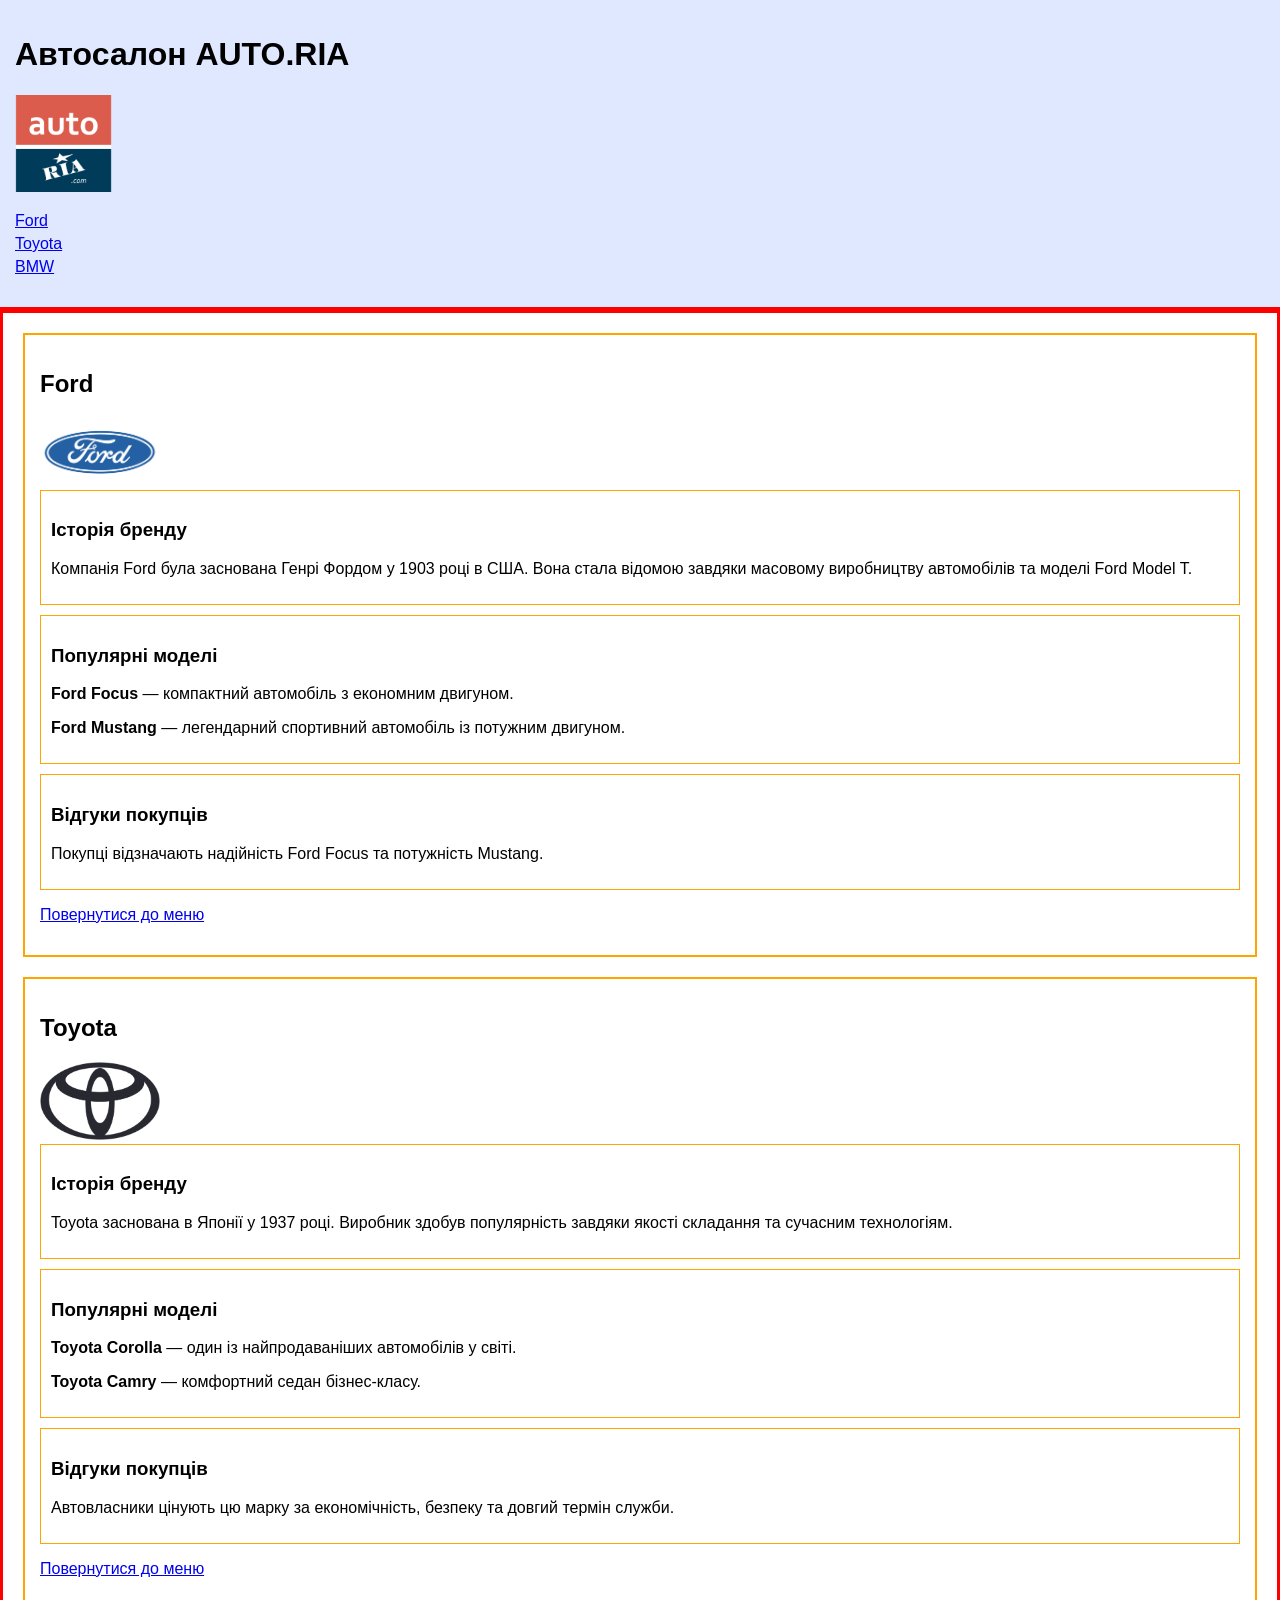
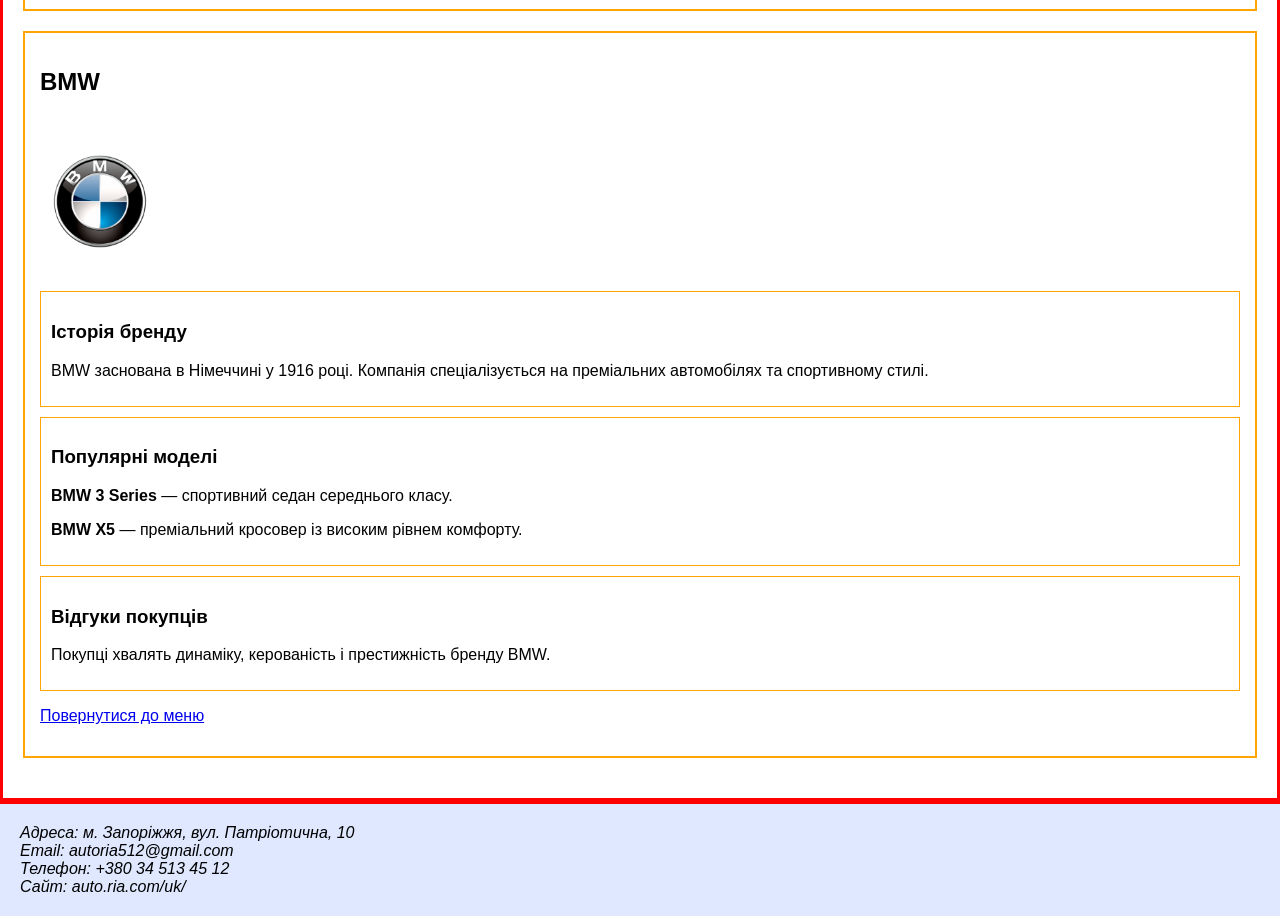
==== index.html @ 65138128 "first commit" ====
<!DOCTYPE html>
<html lang="uk">
<head>
    <meta charset="UTF-8">
    <title>Автосалон AUTO.RIA</title>
    <link rel="stylesheet" type="text/css" href="style.css">
</head>
<body>

<body>
<header>
    <h1 id="top">Автосалон AUTO.RIA</h1>

    <img src="/images/autoria512.png" alt="Логотип магазину" width="97">

    <nav>
        <ul>
            <li><a href="#ford">Ford</a></li>
            <li><a href="#toyota">Toyota</a></li>
            <li><a href="#bmw">BMW</a></li>
        </ul>
    </nav>
</header>

<main>

    <article id="ford">
        <h2>Ford</h2>
        <img src="/images/ford.png" 
             alt="Логотип Ford" width="120">

        <section>
            <h3>Історія бренду</h3>
            <p>Компанія Ford була заснована Генрі Фордом у 1903 році в США. 
            Вона стала відомою завдяки масовому виробництву автомобілів та моделі Ford Model T.</p>
        </section>

        <section>
            <h3>Популярні моделі</h3>
            <p><strong>Ford Focus</strong> — компактний автомобіль з економним двигуном.</p>
            <p><strong>Ford Mustang</strong> — легендарний спортивний автомобіль із потужним двигуном.</p>
        </section>

        <section>
            <h3>Відгуки покупців</h3>
            <p>Покупці відзначають надійність Ford Focus та потужність Mustang.</p>
        </section>

        <p><a href="#top">Повернутися до меню</a></p>
    </article>

    <article id="toyota">
        <h2>Toyota</h2>
        <img src="/images/toyota.png" 
             alt="Логотип Toyota" width="120">

        <section>
            <h3>Історія бренду</h3>
            <p>Toyota заснована в Японії у 1937 році. 
            Виробник здобув популярність завдяки якості складання та сучасним технологіям.</p>
        </section>

        <section>
            <h3>Популярні моделі</h3>
            <p><strong>Toyota Corolla</strong> — один із найпродаваніших автомобілів у світі.</p>
            <p><strong>Toyota Camry</strong> — комфортний седан бізнес-класу.</p>
        </section>

        <section>
            <h3>Відгуки покупців</h3>
            <p>Автовласники цінують цю марку за економічність, безпеку та довгий термін служби.</p>
        </section>

        <p><a href="#top">Повернутися до меню</a></p>
    </article>

    <article id="bmw">
        <h2>BMW</h2>
        <img src="/images/bmw.png" 
             alt="Логотип BMW" width="120">

        <section>
            <h3>Історія бренду</h3>
            <p>BMW заснована в Німеччині у 1916 році. 
            Компанія спеціалізується на преміальних автомобілях та спортивному стилі.</p>
        </section>

        <section>
            <h3>Популярні моделі</h3>
            <p><strong>BMW 3 Series</strong> — спортивний седан середнього класу.</p>
            <p><strong>BMW X5</strong> — преміальний кросовер із високим рівнем комфорту.</p>
        </section>

        <section>
            <h3>Відгуки покупців</h3>
            <p>Покупці хвалять динаміку, керованість і престижність бренду BMW.</p>
        </section>

        <p><a href="#top">Повернутися до меню</a></p>
    </article>

</main>

<footer>
    <address>
        Адреса: м. Запоріжжя, вул. Патріотична, 10 <br>
        Email: autoria512@gmail.com <br>
        Телефон: +380 34 513 45 12 <br>
        Сайт: auto.ria.com/uk/
    </address>
</footer>

</body>
</html>

</body>
</html>
---- style.css ----
body {
    font-family: Arial, sans-serif;
    margin: 0;
}
head {
    border-top: 3px solid red;
}
header {
    background: #dfe8ff;
    padding: 15px;
    border-bottom: 3px solid red;
}

nav ul {
    list-style: none;
    padding: 0;
}

nav li {
    margin: 5px 0;
}

main {
    border: 3px solid red;
    padding: 20px;
}

article {
    border: 2px solid orange;
    padding: 15px;
    margin-bottom: 20px;
}

section {
    border: 1px solid orange;
    padding: 10px;
    margin-bottom: 10px;
}

footer {
    background: #dfe8ff;
    padding: 20px;
    border-top: 3px solid red;
}
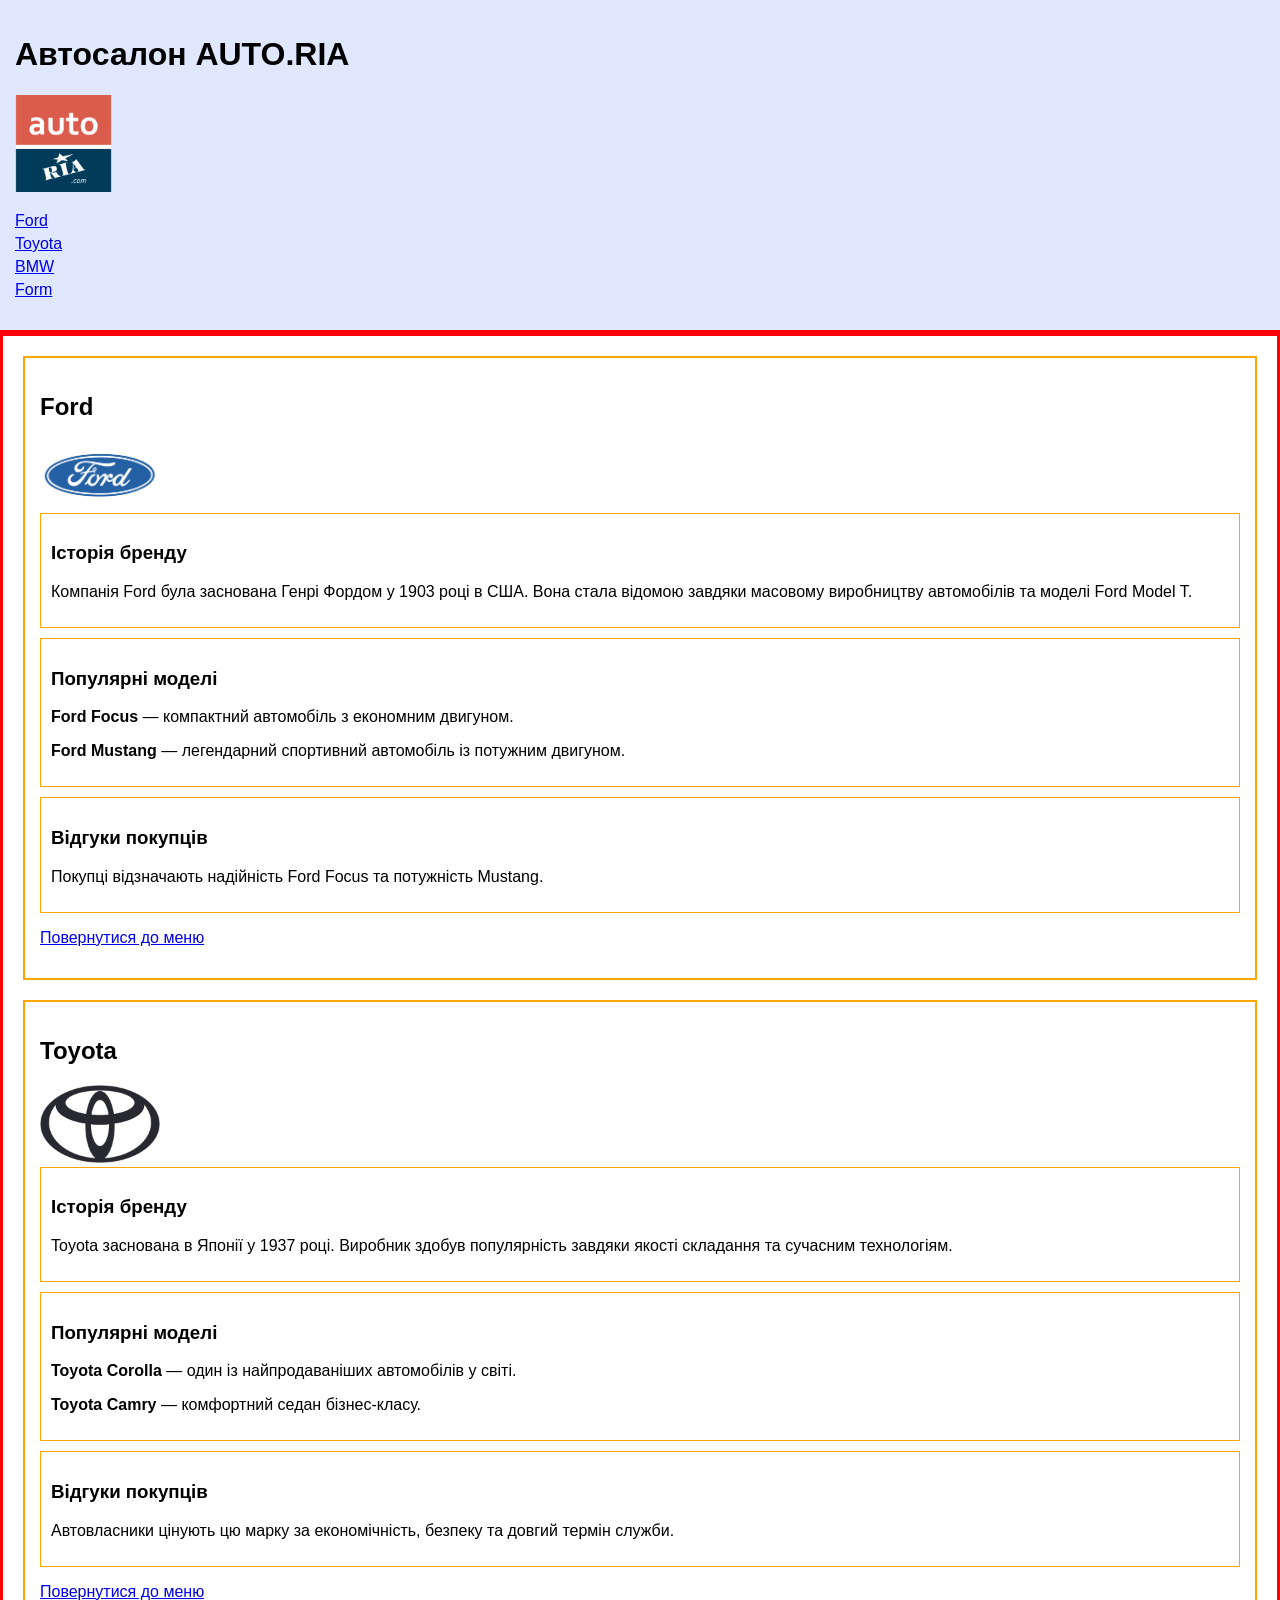
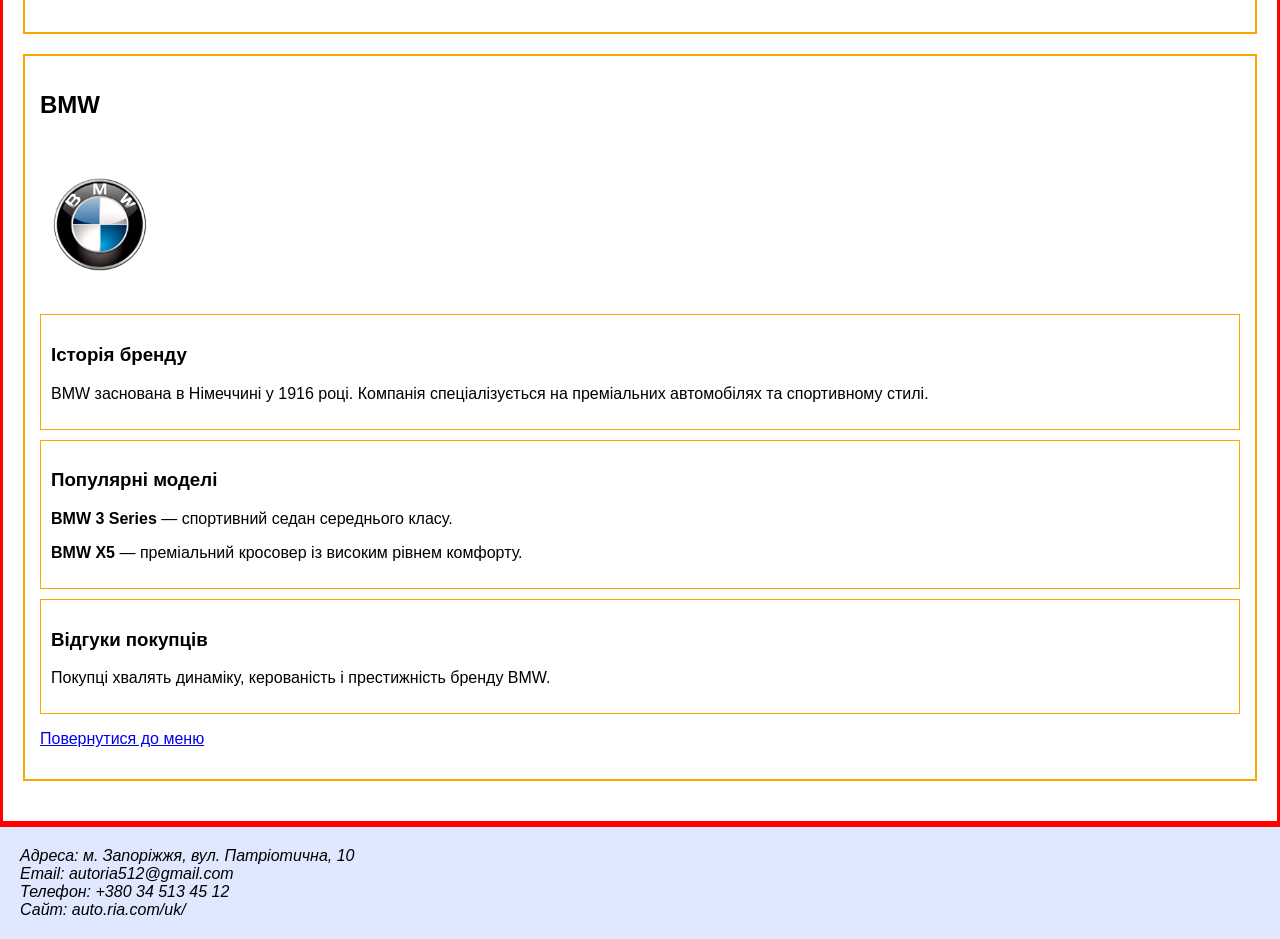
==== commit cdf3aeb2: "Form is done" ====
--- a/index.html
+++ b/index.html
@@ -3,21 +3,21 @@
 <head>
     <meta charset="UTF-8">
     <title>Автосалон AUTO.RIA</title>
-    <link rel="stylesheet" type="text/css" href="style.css">
+    <link rel="stylesheet" type="text/css" href="./assets/css/style.css">
 </head>
 <body>
 
-<body>
 <header>
     <h1 id="top">Автосалон AUTO.RIA</h1>
 
-    <img src="/images/autoria512.png" alt="Логотип магазину" width="97">
+    <img src="./assets/images/autoria512.png" alt="Логотип магазину" width="97">
 
     <nav>
         <ul>
             <li><a href="#ford">Ford</a></li>
             <li><a href="#toyota">Toyota</a></li>
             <li><a href="#bmw">BMW</a></li>
+            <li><a href="./forn.html">Form</a></li>
         </ul>
     </nav>
 </header>
@@ -26,7 +26,7 @@
 
     <article id="ford">
         <h2>Ford</h2>
-        <img src="/images/ford.png" 
+        <img src="./assets/images/ford.png" 
              alt="Логотип Ford" width="120">
 
         <section>
@@ -46,12 +46,12 @@
             <p>Покупці відзначають надійність Ford Focus та потужність Mustang.</p>
         </section>
 
-        <p><a href="#top">Повернутися до меню</a></p>
+        <p><a href="/">Повернутися до меню</a></p>
     </article>
 
     <article id="toyota">
         <h2>Toyota</h2>
-        <img src="/images/toyota.png" 
+        <img src="./assets/images/toyota.png" 
              alt="Логотип Toyota" width="120">
 
         <section>
@@ -71,12 +71,12 @@
             <p>Автовласники цінують цю марку за економічність, безпеку та довгий термін служби.</p>
         </section>
 
-        <p><a href="#top">Повернутися до меню</a></p>
+        <p><a href="/">Повернутися до меню</a></p>
     </article>
 
     <article id="bmw">
         <h2>BMW</h2>
-        <img src="/images/bmw.png" 
+        <img src="./assets/images/bmw.png" 
              alt="Логотип BMW" width="120">
 
         <section>
@@ -96,7 +96,7 @@
             <p>Покупці хвалять динаміку, керованість і престижність бренду BMW.</p>
         </section>
 
-        <p><a href="#top">Повернутися до меню</a></p>
+        <p><a href="/">Повернутися до меню</a></p>
     </article>
 
 </main>
@@ -111,7 +111,4 @@
 </footer>
 
 </body>
-</html>
-
-</body>
 </html>
--- a/assets/css/style.css
+++ b/assets/css/style.css
@@ -0,0 +1,42 @@
+body {
+    font-family: Arial, sans-serif;
+    margin: 0;
+}
+
+header {
+    background: #dfe8ff;
+    padding: 15px;
+    border-bottom: 3px solid red;
+}
+
+nav ul {
+    list-style: none;
+    padding: 0;
+}
+
+nav li {
+    margin: 5px 0;
+}
+
+main {
+    border: 3px solid red;
+    padding: 20px;
+}
+
+article {
+    border: 2px solid orange;
+    padding: 15px;
+    margin-bottom: 20px;
+}
+
+section {
+    border: 1px solid orange;
+    padding: 10px;
+    margin-bottom: 10px;
+}
+
+footer {
+    background: #dfe8ff;
+    padding: 20px;
+    border-top: 3px solid red;
+}
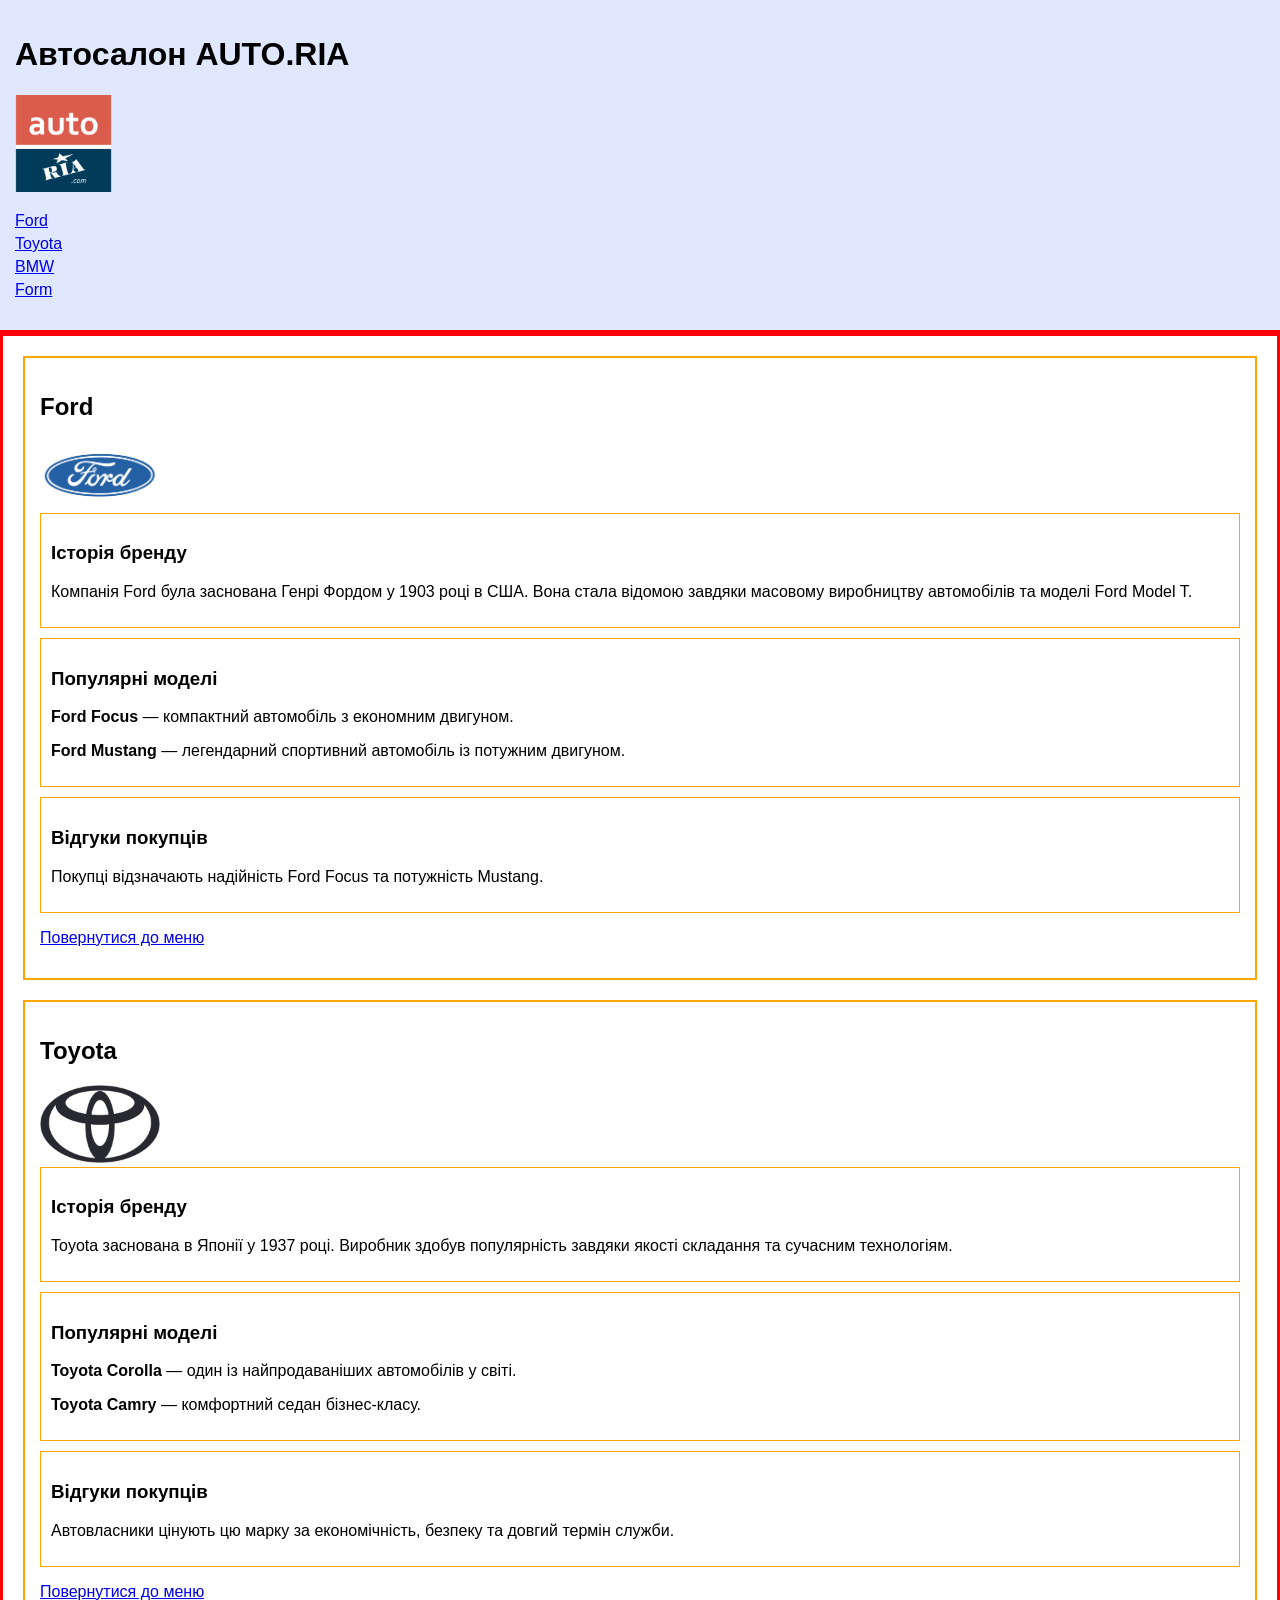
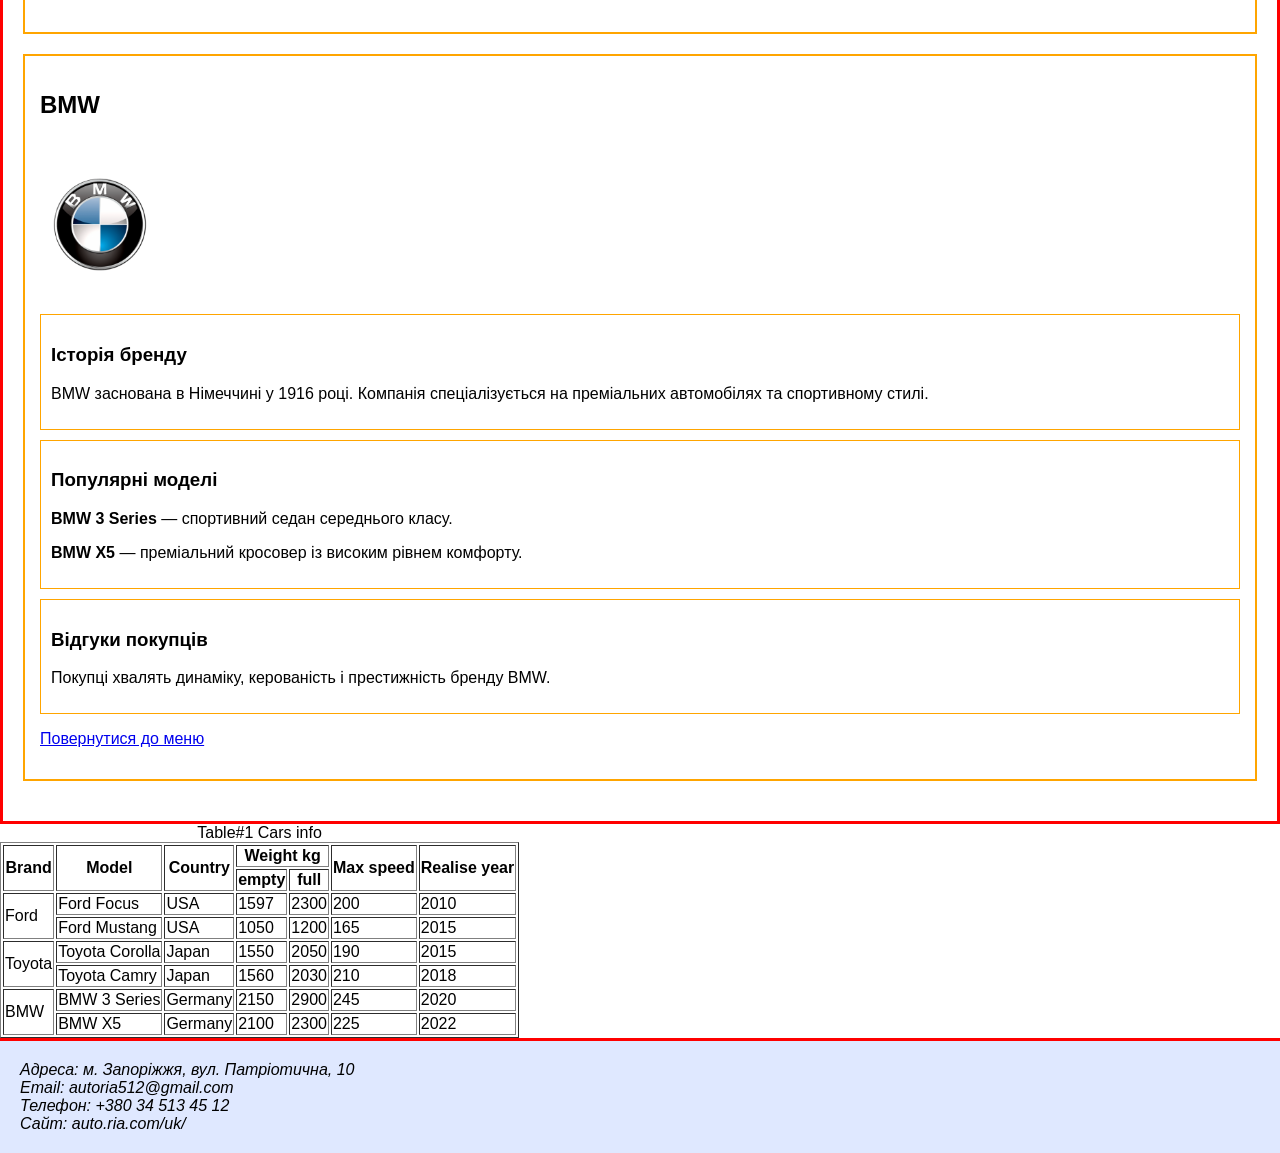
==== commit 8300b820: "Table is done" ====
--- a/index.html
+++ b/index.html
@@ -17,7 +17,7 @@
             <li><a href="#ford">Ford</a></li>
             <li><a href="#toyota">Toyota</a></li>
             <li><a href="#bmw">BMW</a></li>
-            <li><a href="./forn.html">Form</a></li>
+            <li><a href="./assets/html/form.html">Form</a></li>
         </ul>
     </nav>
 </header>
@@ -101,6 +101,78 @@
 
 </main>
 
+
+<table border="1">
+    <caption>Table#1 Cars info</caption>
+    <thead>
+        <tr>
+            <th rowspan="2">Brand</th>
+            <th rowspan="2">Model</th>
+            <th rowspan="2">Country</th>
+            <th colspan="2">Weight kg</th>
+            <th rowspan="2">Max speed</th>
+            <th rowspan="2">Realise year</th>
+        </tr>
+        <tr>
+            <th>empty</th>
+            <th>full</th>
+        </tr>
+    </thead>
+    <tbody>
+        <tr>
+            <td rowspan="2">Ford</td>
+            <td>Ford Focus </td>
+            <td>USA</td>
+            <td>1597</td>
+            <td>2300</td>
+            <td>200</td>
+            <td>2010</td>
+        </tr>
+        <tr>
+            <td>Ford Mustang</td>
+            <td>USA</td>
+            <td>1050</td>
+            <td>1200</td>
+            <td>165</td>
+            <td>2015</td>
+        </tr>
+        <tr>
+            <td rowspan="2">Toyota</td>
+            <td>Toyota Corolla</td>
+            <td>Japan</td>
+            <td>1550</td>
+            <td>2050</td>
+            <td>190</td>
+            <td>2015</td>
+        </tr>
+        <tr>
+            <td>Toyota Camry</td>
+            <td>Japan</td>
+            <td>1560</td>
+            <td>2030</td>
+            <td>210</td>
+            <td>2018</td>
+        </tr>
+        <tr>
+            <td rowspan="2">BMW</td>
+            <td>BMW 3 Series</td>
+            <td>Germany</td>
+            <td>2150</td>
+            <td>2900</td>
+            <td>245</td>
+            <td>2020</td>
+        </tr>
+        <tr>
+            <td>BMW X5 </td>
+            <td>Germany</td>
+            <td>2100</td>
+            <td>2300</td>
+            <td>225</td>
+            <td>2022</td>
+        </tr>
+    </tbody>
+</table>
+
 <footer>
     <address>
         Адреса: м. Запоріжжя, вул. Патріотична, 10 <br>
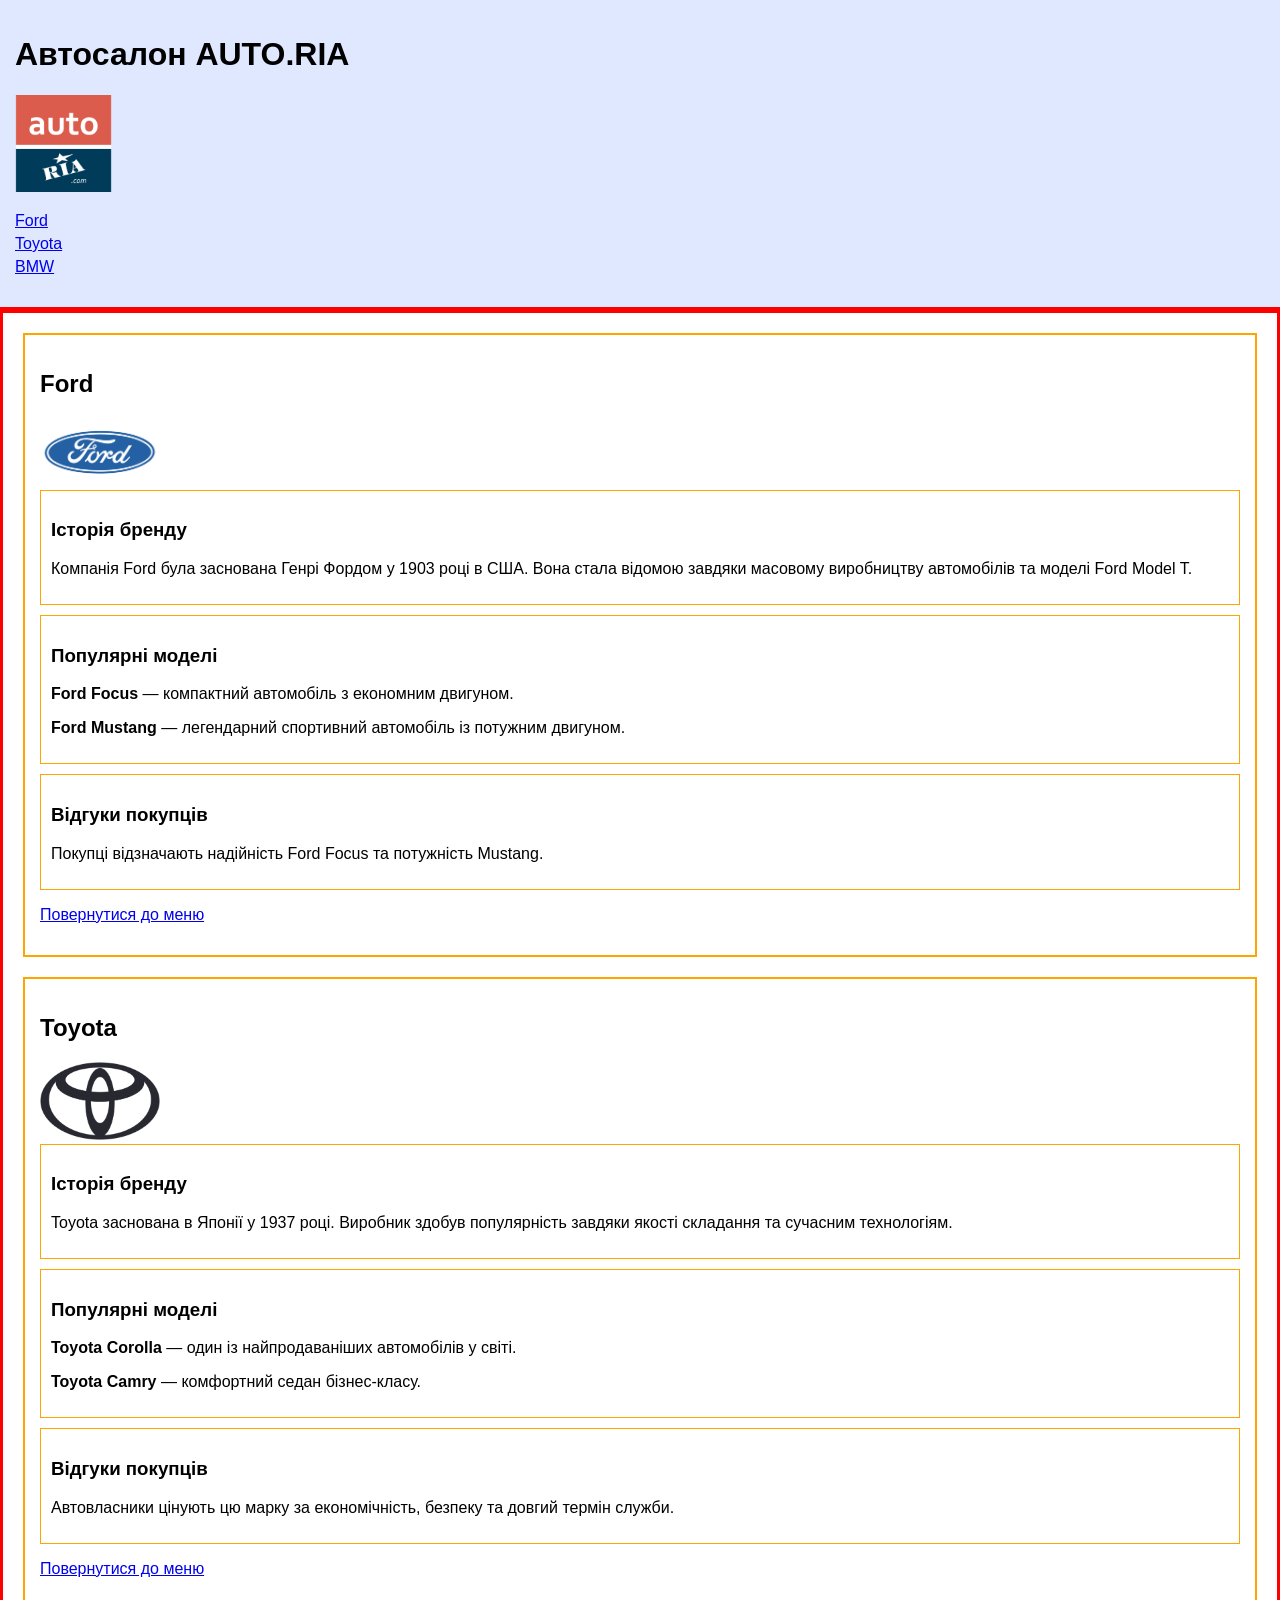
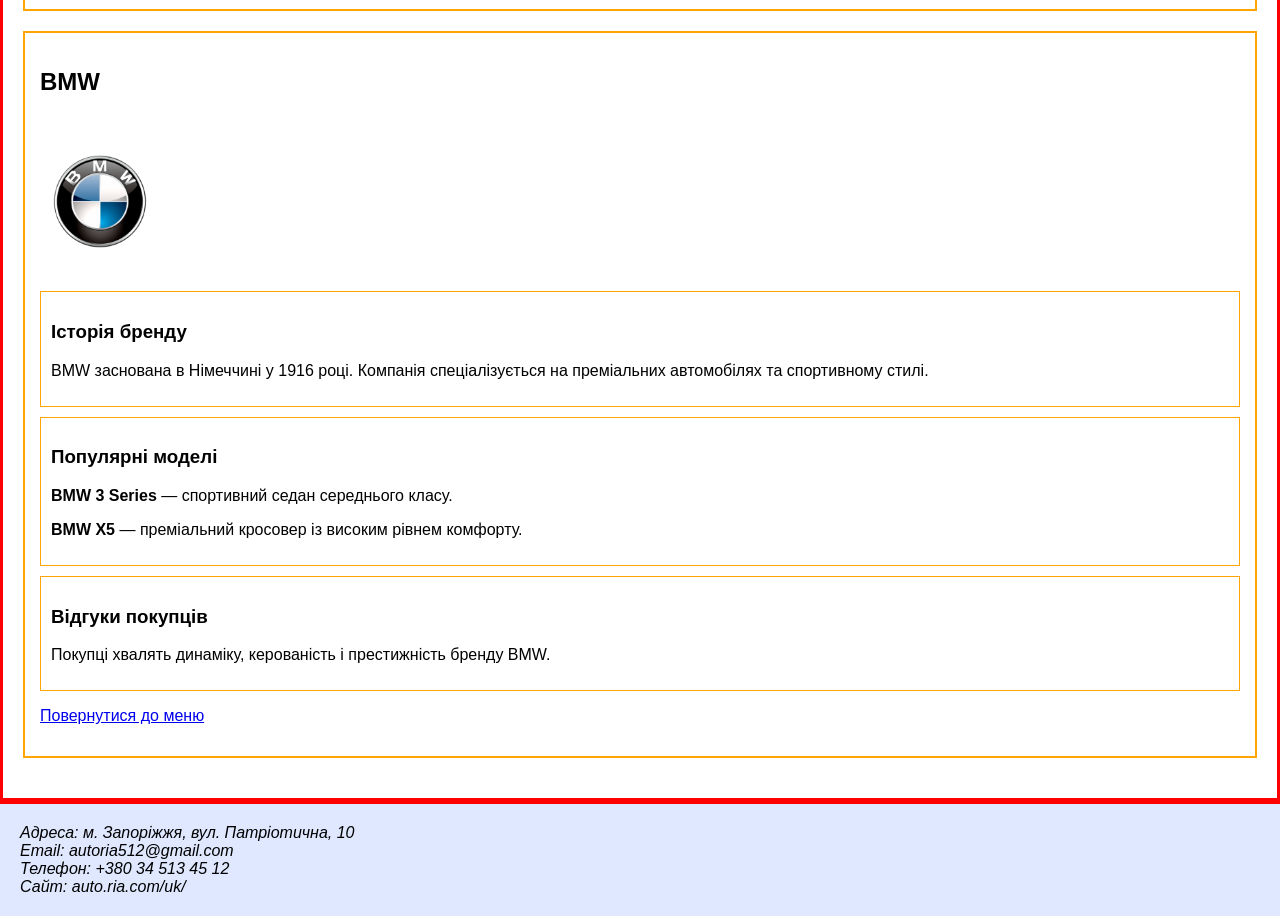
==== commit a64c9446: "Working with a main branch #2" ====
--- a/index.html
+++ b/index.html
@@ -17,7 +17,6 @@
             <li><a href="#ford">Ford</a></li>
             <li><a href="#toyota">Toyota</a></li>
             <li><a href="#bmw">BMW</a></li>
-            <li><a href="./assets/html/form.html">Form</a></li>
         </ul>
     </nav>
 </header>
@@ -101,78 +100,6 @@
 
 </main>
 
-
-<table border="1">
-    <caption>Table#1 Cars info</caption>
-    <thead>
-        <tr>
-            <th rowspan="2">Brand</th>
-            <th rowspan="2">Model</th>
-            <th rowspan="2">Country</th>
-            <th colspan="2">Weight kg</th>
-            <th rowspan="2">Max speed</th>
-            <th rowspan="2">Realise year</th>
-        </tr>
-        <tr>
-            <th>empty</th>
-            <th>full</th>
-        </tr>
-    </thead>
-    <tbody>
-        <tr>
-            <td rowspan="2">Ford</td>
-            <td>Ford Focus </td>
-            <td>USA</td>
-            <td>1597</td>
-            <td>2300</td>
-            <td>200</td>
-            <td>2010</td>
-        </tr>
-        <tr>
-            <td>Ford Mustang</td>
-            <td>USA</td>
-            <td>1050</td>
-            <td>1200</td>
-            <td>165</td>
-            <td>2015</td>
-        </tr>
-        <tr>
-            <td rowspan="2">Toyota</td>
-            <td>Toyota Corolla</td>
-            <td>Japan</td>
-            <td>1550</td>
-            <td>2050</td>
-            <td>190</td>
-            <td>2015</td>
-        </tr>
-        <tr>
-            <td>Toyota Camry</td>
-            <td>Japan</td>
-            <td>1560</td>
-            <td>2030</td>
-            <td>210</td>
-            <td>2018</td>
-        </tr>
-        <tr>
-            <td rowspan="2">BMW</td>
-            <td>BMW 3 Series</td>
-            <td>Germany</td>
-            <td>2150</td>
-            <td>2900</td>
-            <td>245</td>
-            <td>2020</td>
-        </tr>
-        <tr>
-            <td>BMW X5 </td>
-            <td>Germany</td>
-            <td>2100</td>
-            <td>2300</td>
-            <td>225</td>
-            <td>2022</td>
-        </tr>
-    </tbody>
-</table>
-
 <footer>
     <address>
         Адреса: м. Запоріжжя, вул. Патріотична, 10 <br>
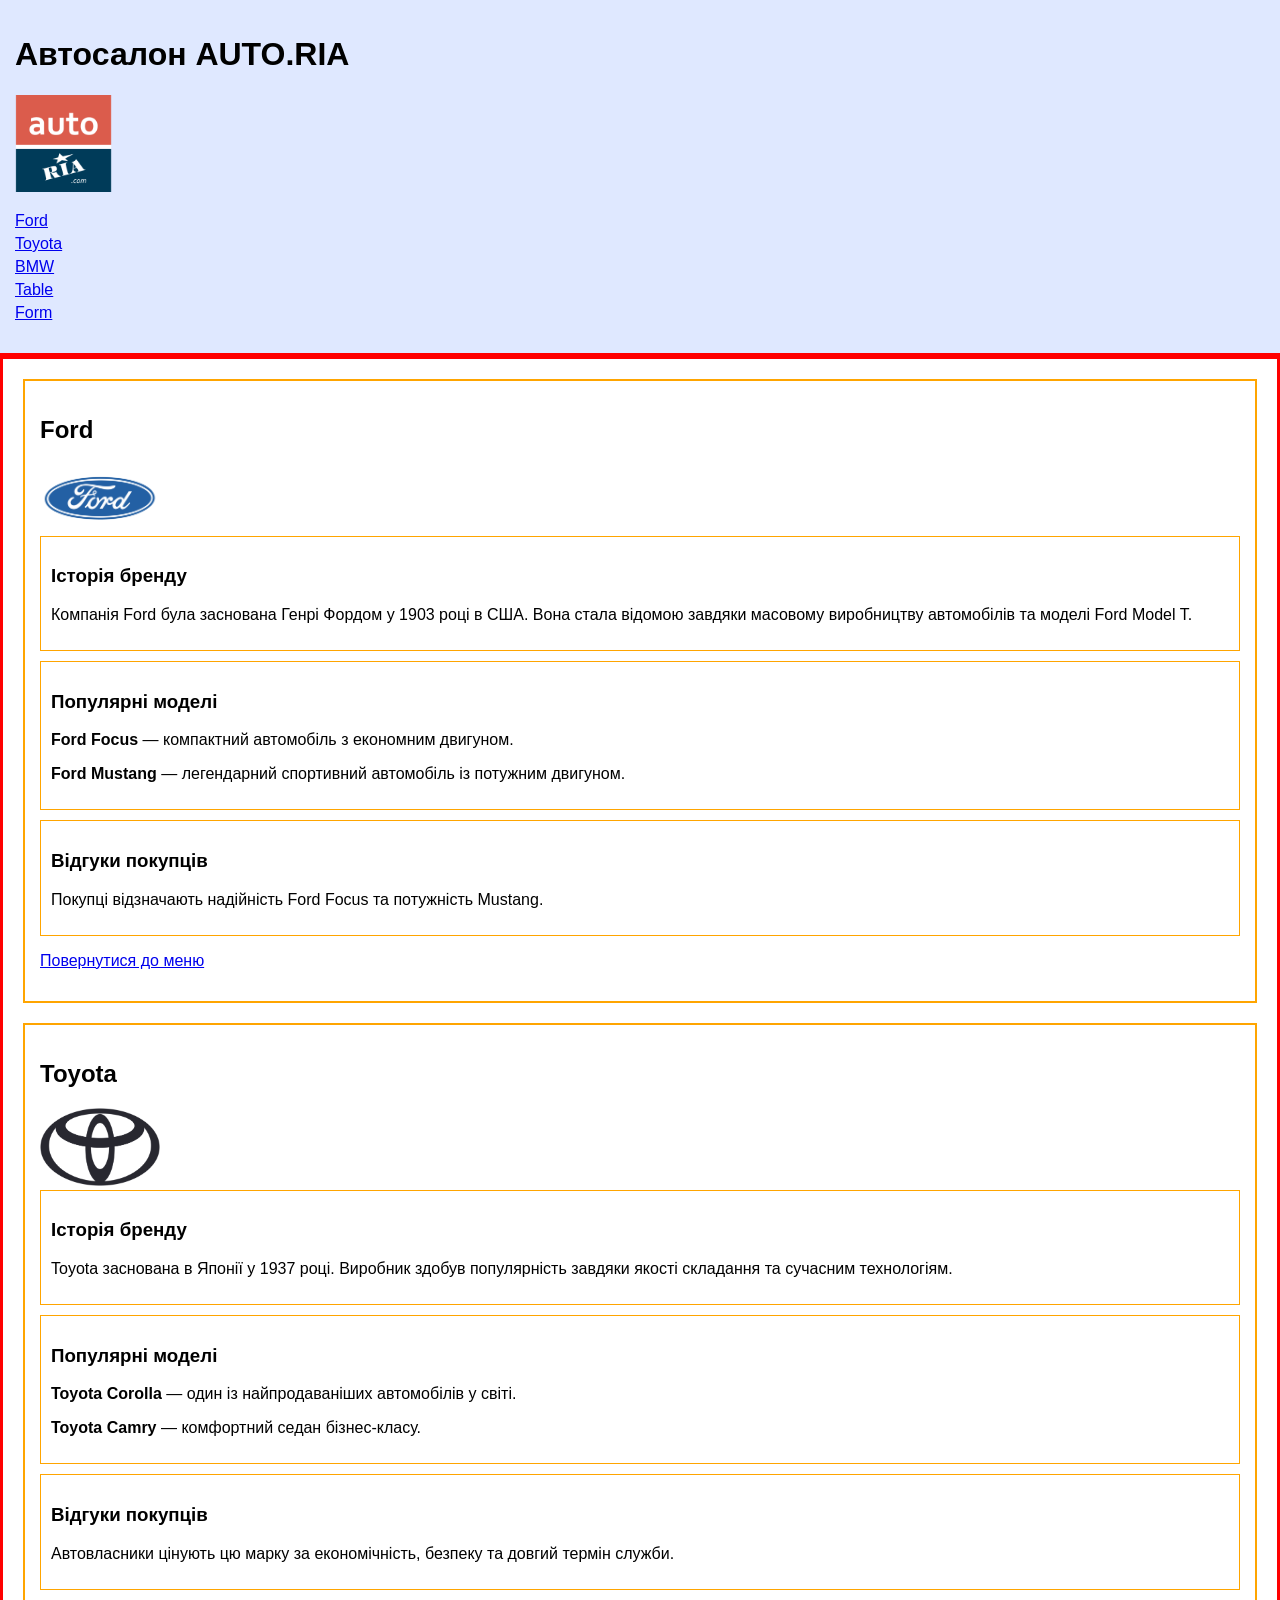
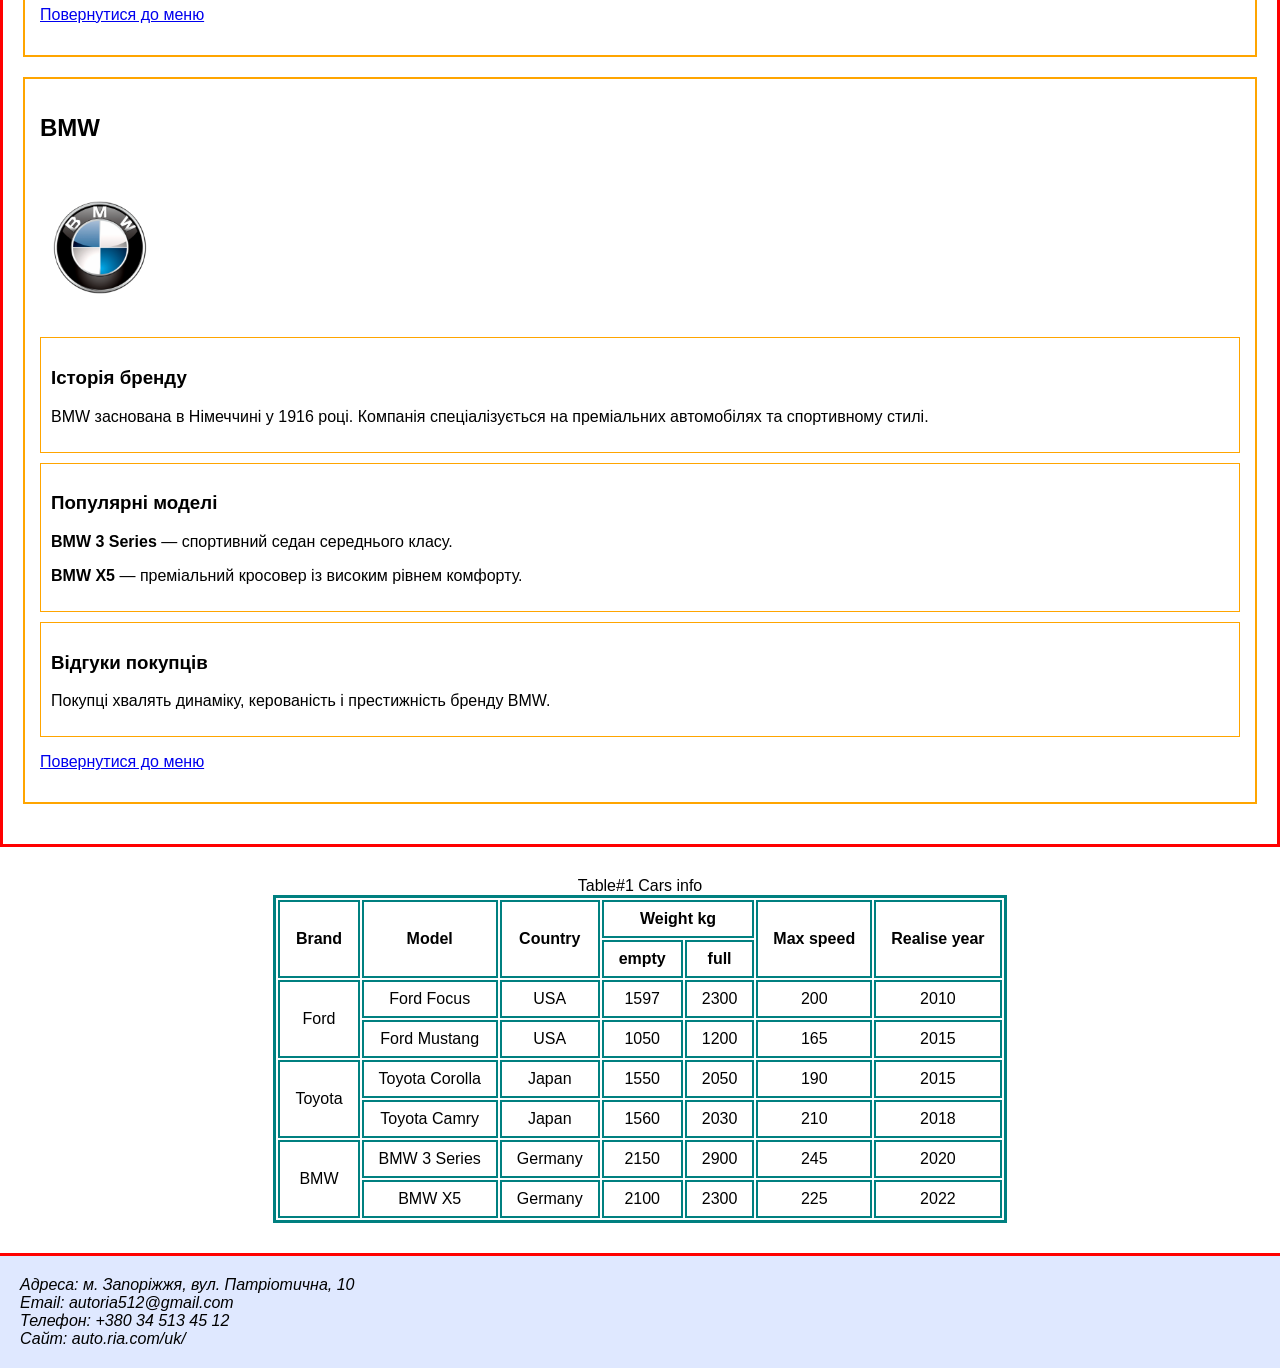
==== commit 8b6092eb: "Fix table and form" ====
--- a/index.html
+++ b/index.html
@@ -4,6 +4,7 @@
     <meta charset="UTF-8">
     <title>Автосалон AUTO.RIA</title>
     <link rel="stylesheet" type="text/css" href="./assets/css/style.css">
+    <link rel="stylesheet" href="./assets/css/table-stylel.css">
 </head>
 <body>
 
@@ -17,6 +18,8 @@
             <li><a href="#ford">Ford</a></li>
             <li><a href="#toyota">Toyota</a></li>
             <li><a href="#bmw">BMW</a></li>
+            <li><a href="#table">Table</a></li>
+            <li><a href="./assets/html/form.html">Form</a></li>
         </ul>
     </nav>
 </header>
@@ -100,6 +103,78 @@
 
 </main>
 
+
+<table id="table">
+    <caption>Table#1 Cars info</caption>
+    <thead>
+        <tr>
+            <th rowspan="2">Brand</th>
+            <th rowspan="2">Model</th>
+            <th rowspan="2">Country</th>
+            <th colspan="2">Weight kg</th>
+            <th rowspan="2">Max speed</th>
+            <th rowspan="2">Realise year</th>
+        </tr>
+        <tr>
+            <th>empty</th>
+            <th>full</th>
+        </tr>
+    </thead>
+    <tbody>
+        <tr>
+            <td rowspan="2">Ford</td>
+            <td>Ford Focus </td>
+            <td>USA</td>
+            <td>1597</td>
+            <td>2300</td>
+            <td>200</td>
+            <td>2010</td>
+        </tr>
+        <tr>
+            <td>Ford Mustang</td>
+            <td>USA</td>
+            <td>1050</td>
+            <td>1200</td>
+            <td>165</td>
+            <td>2015</td>
+        </tr>
+        <tr>
+            <td rowspan="2">Toyota</td>
+            <td>Toyota Corolla</td>
+            <td>Japan</td>
+            <td>1550</td>
+            <td>2050</td>
+            <td>190</td>
+            <td>2015</td>
+        </tr>
+        <tr>
+            <td>Toyota Camry</td>
+            <td>Japan</td>
+            <td>1560</td>
+            <td>2030</td>
+            <td>210</td>
+            <td>2018</td>
+        </tr>
+        <tr>
+            <td rowspan="2">BMW</td>
+            <td>BMW 3 Series</td>
+            <td>Germany</td>
+            <td>2150</td>
+            <td>2900</td>
+            <td>245</td>
+            <td>2020</td>
+        </tr>
+        <tr>
+            <td>BMW X5 </td>
+            <td>Germany</td>
+            <td>2100</td>
+            <td>2300</td>
+            <td>225</td>
+            <td>2022</td>
+        </tr>
+    </tbody>
+</table>
+
 <footer>
     <address>
         Адреса: м. Запоріжжя, вул. Патріотична, 10 <br>
--- a/assets/css/table-stylel.css
+++ b/assets/css/table-stylel.css
@@ -0,0 +1,11 @@
+
+table {
+    margin: 30px auto;          
+    border: 3px solid #008080;    
+}
+
+th, td {
+    border: 2px solid #008080;   
+    padding: 8px 15px;       
+    text-align: center;           
+}
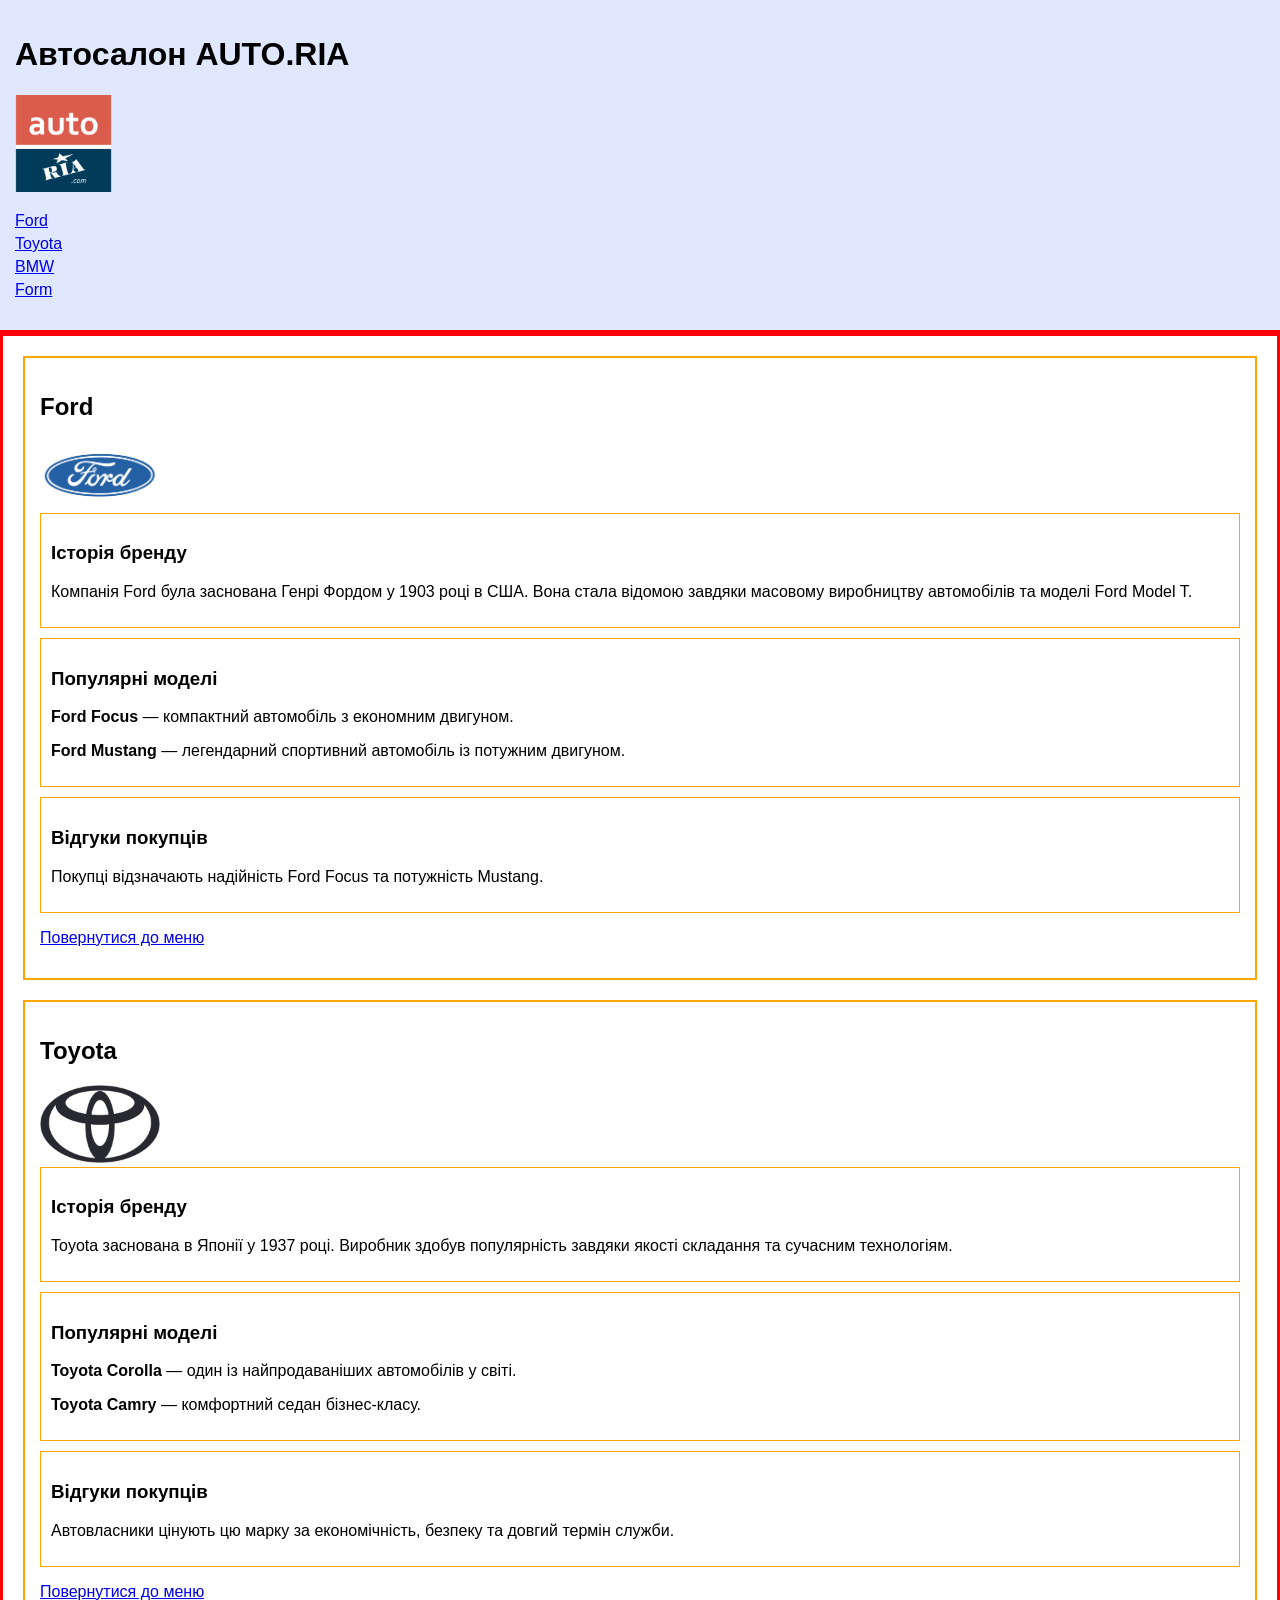
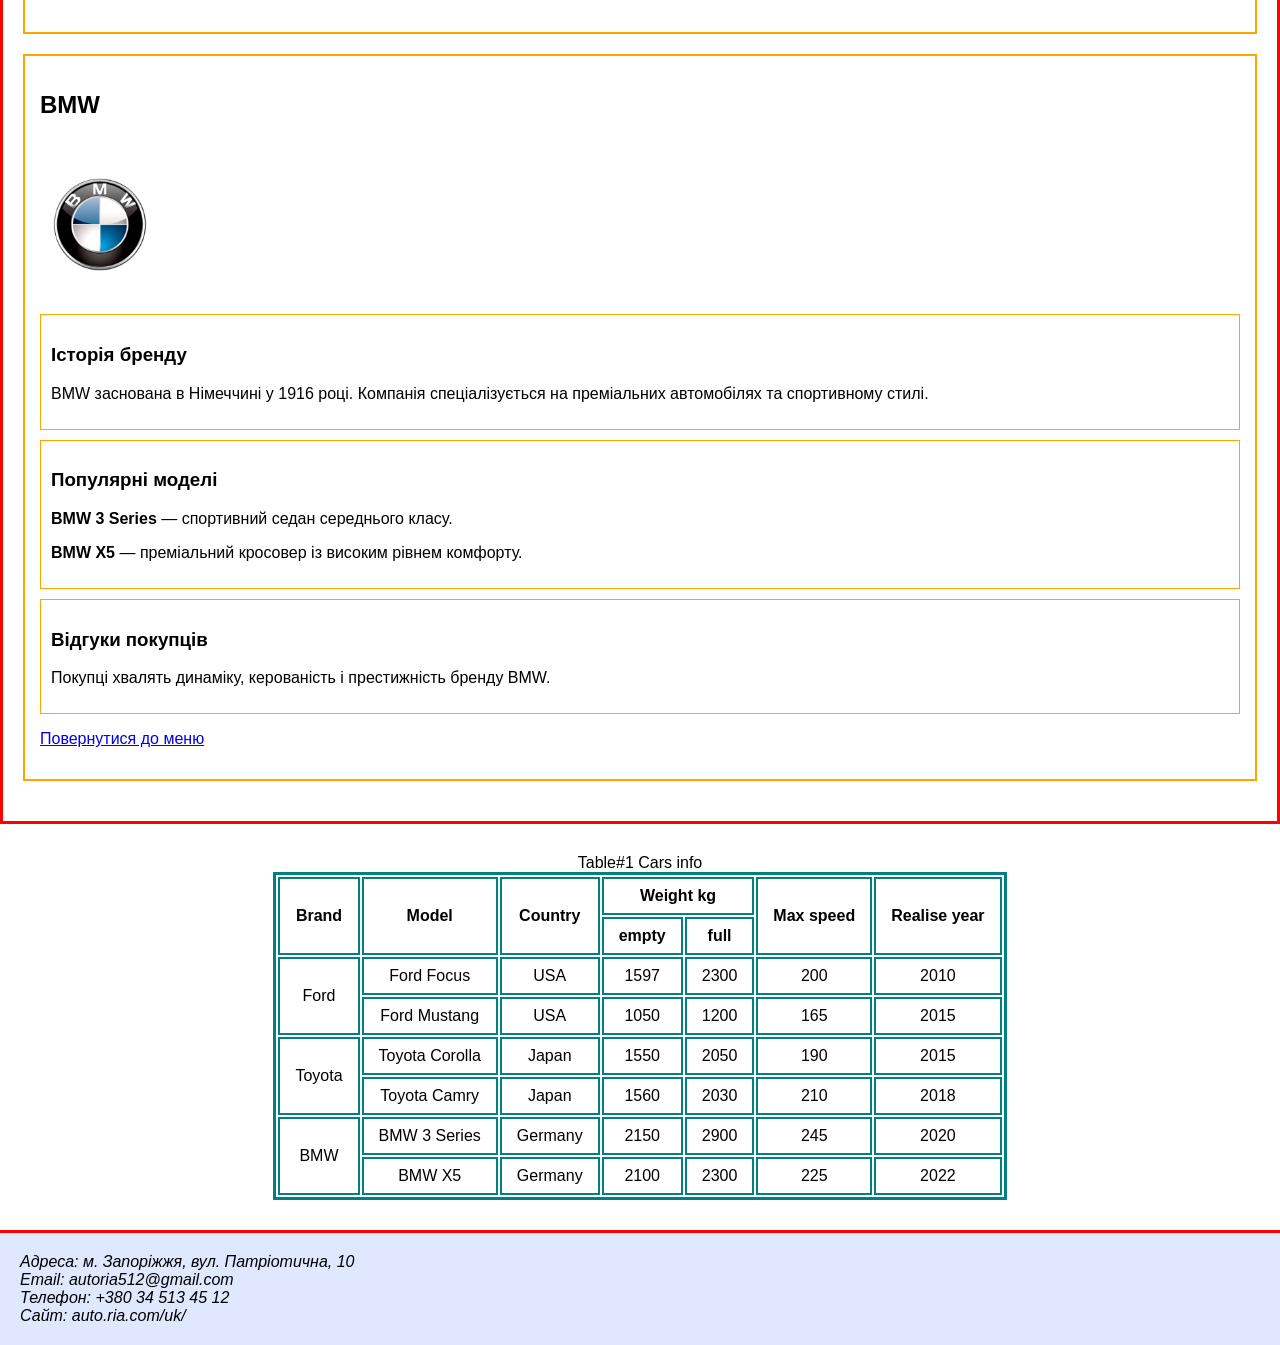
==== commit 7e7356a4: "Fix conflict and merge changes in index.html" ====
--- a/index.html
+++ b/index.html
@@ -18,8 +18,7 @@
             <li><a href="#ford">Ford</a></li>
             <li><a href="#toyota">Toyota</a></li>
             <li><a href="#bmw">BMW</a></li>
-            <li><a href="#table">Table</a></li>
-            <li><a href="./assets/html/form.html">Form</a></li>
+            <li><a href="./forn.html">Form</a></li>
         </ul>
     </nav>
 </header>
